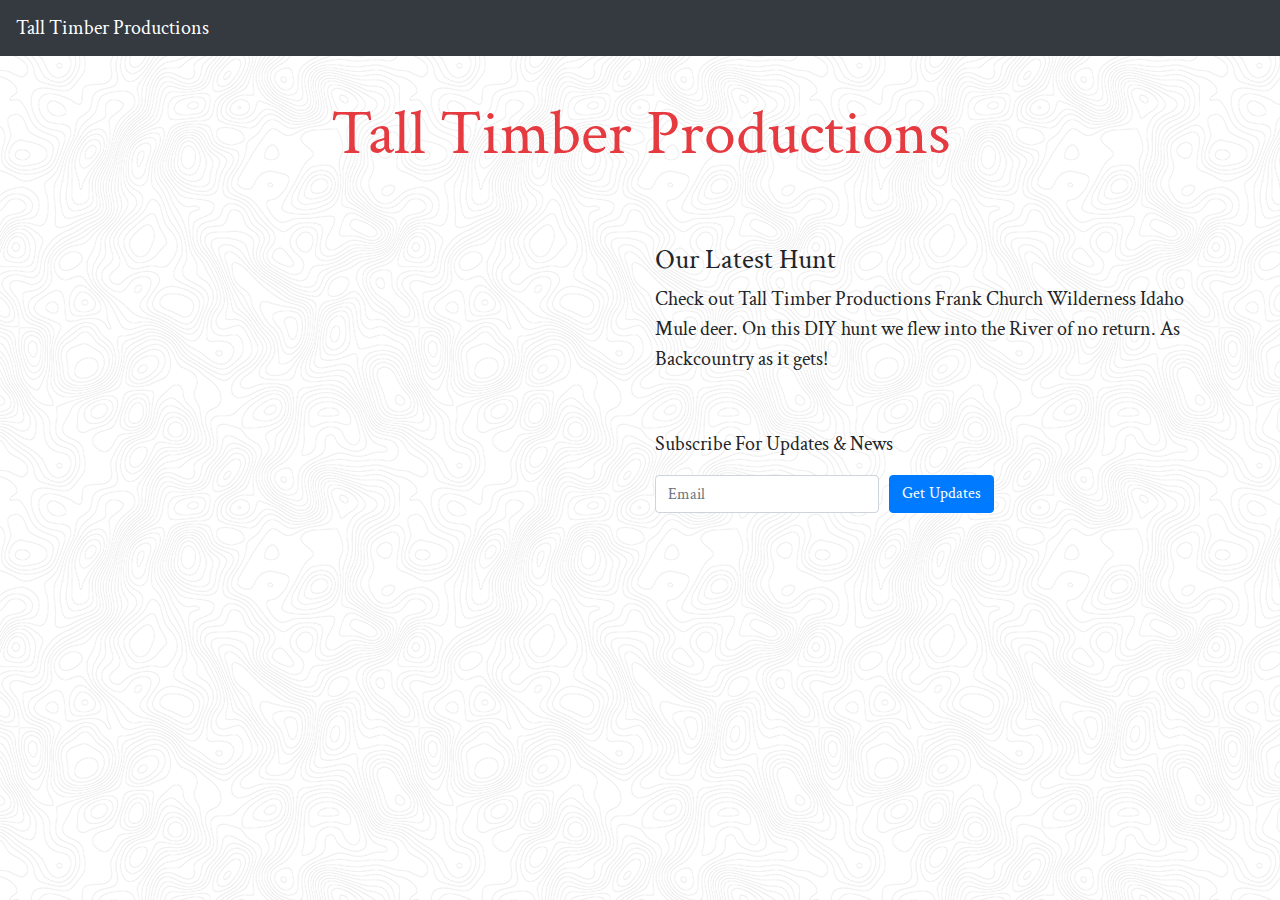
==== index.html @ 74535bc7 "Add background and social icons plus rearange layout" ====
<!doctype html>
<html class="no-js" lang="">
<head>
  <meta charset="utf-8">
  <title></title>
  <meta name="description" content="">
  <meta name="viewport" content="width=device-width, initial-scale=1">
  <link rel="apple-touch-icon" href="icon.png">
  <!-- Place favicon.ico in the root directory -->
  <link rel="stylesheet" href="https://stackpath.bootstrapcdn.com/bootstrap/4.3.1/css/bootstrap.min.css" integrity="sha384-ggOyR0iXCbMQv3Xipma34MD+dH/1fQ784/j6cY/iJTQUOhcWr7x9JvoRxT2MZw1T" crossorigin="anonymous">
  <link rel="stylesheet" href="css/normalize.css">
  <link rel="stylesheet" href="css/main.css">
  <link href="https://fonts.googleapis.com/css?family=Crimson+Text:400,600" rel="stylesheet">
  <link rel="stylesheet" href="https://use.fontawesome.com/releases/v5.7.2/css/all.css" integrity="sha384-fnmOCqbTlWIlj8LyTjo7mOUStjsKC4pOpQbqyi7RrhN7udi9RwhKkMHpvLbHG9Sr" crossorigin="anonymous">
</head>
<body>
  <nav class="navbar navbar-light bg-dark">
    <span style="color: white;" class="navbar-brand mb-0 h1">Tall Timber Productions</span>
    <div class="d-flex flex-row order-2 order-lg-3">
        <ul class="navbar-nav flex-row">
            <li class="nav-item"><a style="color: white; font-size: 24px;" class="nav-link px-2" href="https://www.youtube.com/channel/UCgl9sZSL-n7wH6Cv68ka9Mg"><span class="fab fa-youtube"></span></a></li>
            <li class="nav-item"><a style="color: white; font-size: 24px;" class="nav-link px-2" href="https://www.instagram.com/tall_timber_productions/"><span class="fab fa-instagram"></span></a></li>
        </ul>
      </div>
  </nav>
  <div class="container">
    <div class="row">
      <div class="col-8 offset-2">
        <h1 style="margin: 40px 0px 70px 0px; color: #E53A40; font-size: 64px;" class="text-center">Tall Timber Productions</h1>
      </div>
      <div class="col-6">
        <div class="d-flex justify-content-center">
          <iframe width="560" height="315" src="https://www.youtube.com/embed/cg9wRgguqVc" frameborder="0" allow="accelerometer; autoplay; encrypted-media; gyroscope; picture-in-picture" allowfullscreen></iframe>
        </div>
        </div>
      <div class="col-6">
        <h3>Our Latest Hunt</h3>
        <p class="lead">Check out Tall Timber Productions Frank Church Wilderness Idaho Mule deer. On this DIY hunt we flew into the River of no return. As Backcountry as it gets!</p>
        <p class="lead" style="margin-top: 55px;">Subscribe For Updates & News</p>
        <form class="form-inline" action="https://talltimberproductions.us20.list-manage.com/subscribe/post?u=37000964ca2673ec19d189cc1&amp;id=f3f584d290" method="post" id="mc-embedded-subscribe-form" name="mc-embedded-subscribe-form" class="validate" target="_blank" novalidate>
          <div class="form-row align-items-center">
            <div class="col-auto">
              <label class="sr-only" for="inlineFormInputName">Email</label>
              <input type="email" class="form-control" value="" name="EMAIL" class="email" id="mce-EMAIL" placeholder="Email">
            </div>
            <div class="col-auto">
              <button type="submit" value="Subscribe" name="subscribe" id="mc-embedded-subscribe" class="btn btn-primary">Get Updates</button>
            </div>
          </div>
        </form>
      </div>
    </div>
  </div>
  <script src="https://stackpath.bootstrapcdn.com/bootstrap/4.3.1/js/bootstrap.min.js" integrity="sha384-JjSmVgyd0p3pXB1rRibZUAYoIIy6OrQ6VrjIEaFf/nJGzIxFDsf4x0xIM+B07jRM" crossorigin="anonymous"></script>
  <script src="js/vendor/modernizr-3.6.0.min.js"></script>
  <script src="https://code.jquery.com/jquery-3.3.1.min.js" integrity="sha256-FgpCb/KJQlLNfOu91ta32o/NMZxltwRo8QtmkMRdAu8=" crossorigin="anonymous"></script>
  <script>window.jQuery || document.write('<script src="js/vendor/jquery-3.3.1.min.js"><\/script>')</script>
  <script src="js/plugins.js"></script>
  <script src="js/main.js"></script>
</body>
</html>
---- css/main.css ----
body {
  font-family: 'Crimson Text', serif;
  background-image: url("../img/topography.png");
  background-repeat: repeat;
}
.brand-primary: #E53A40;

h1 {
  color: #E53A40;
}
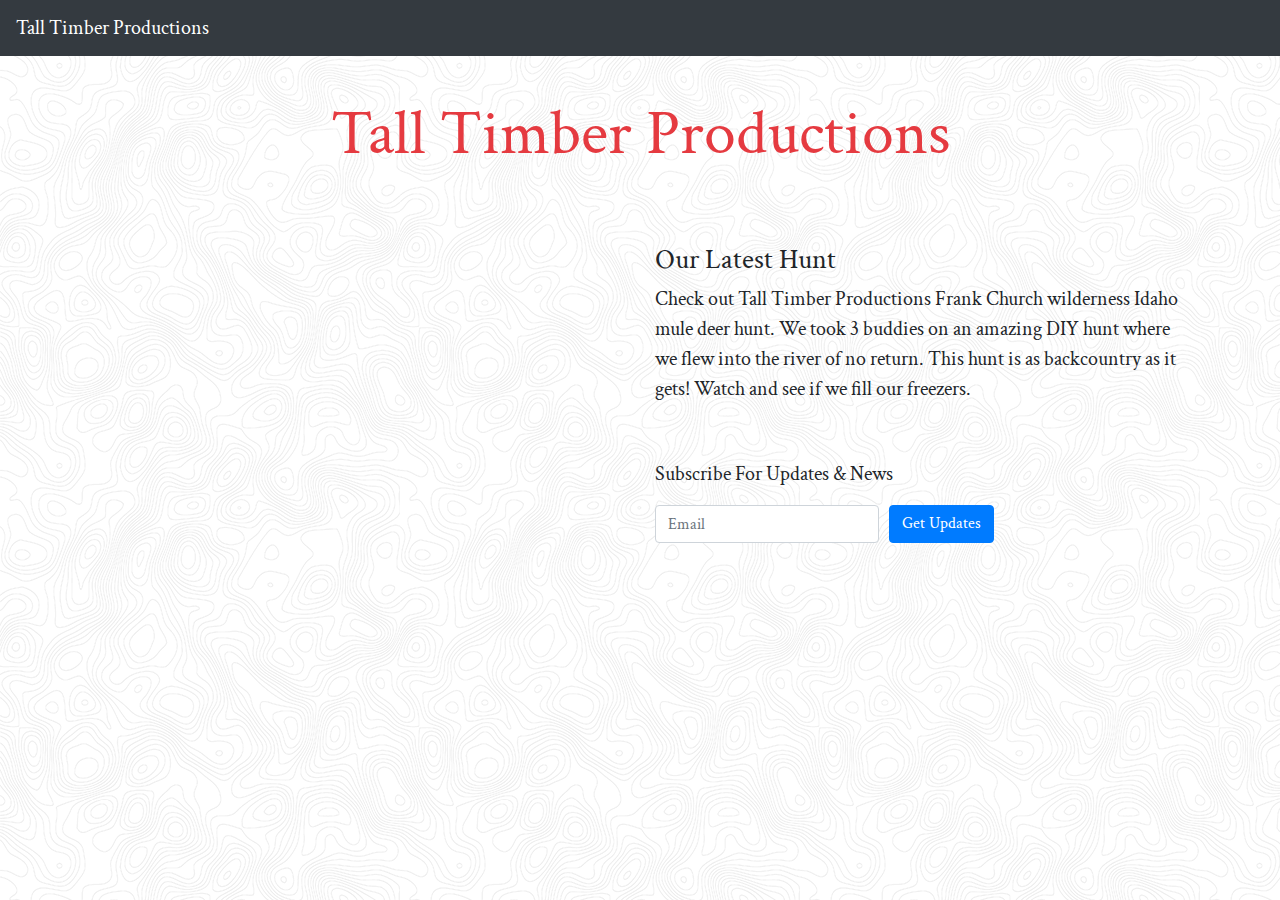
==== commit e451db9d: "Update copy" ====
--- a/index.html
+++ b/index.html
@@ -35,7 +35,7 @@
         </div>
       <div class="col-6">
         <h3>Our Latest Hunt</h3>
-        <p class="lead">Check out Tall Timber Productions Frank Church Wilderness Idaho Mule deer. On this DIY hunt we flew into the River of no return. As Backcountry as it gets!</p>
+        <p class="lead">Check out Tall Timber Productions Frank Church wilderness Idaho mule deer hunt. We took 3 buddies on an amazing DIY hunt where we flew into the river of no return. This hunt is as backcountry as it gets! Watch and see if we fill our freezers.</p>
         <p class="lead" style="margin-top: 55px;">Subscribe For Updates & News</p>
         <form class="form-inline" action="https://talltimberproductions.us20.list-manage.com/subscribe/post?u=37000964ca2673ec19d189cc1&amp;id=f3f584d290" method="post" id="mc-embedded-subscribe-form" name="mc-embedded-subscribe-form" class="validate" target="_blank" novalidate>
           <div class="form-row align-items-center">
--- a/css/main.css
+++ b/css/main.css
@@ -1,6 +1,6 @@
 body {
   font-family: 'Crimson Text', serif;
-  background-image: url("../img/topography.png");
+  background-image: url("/img/topography.png");
   background-repeat: repeat;
 }
 .brand-primary: #E53A40;
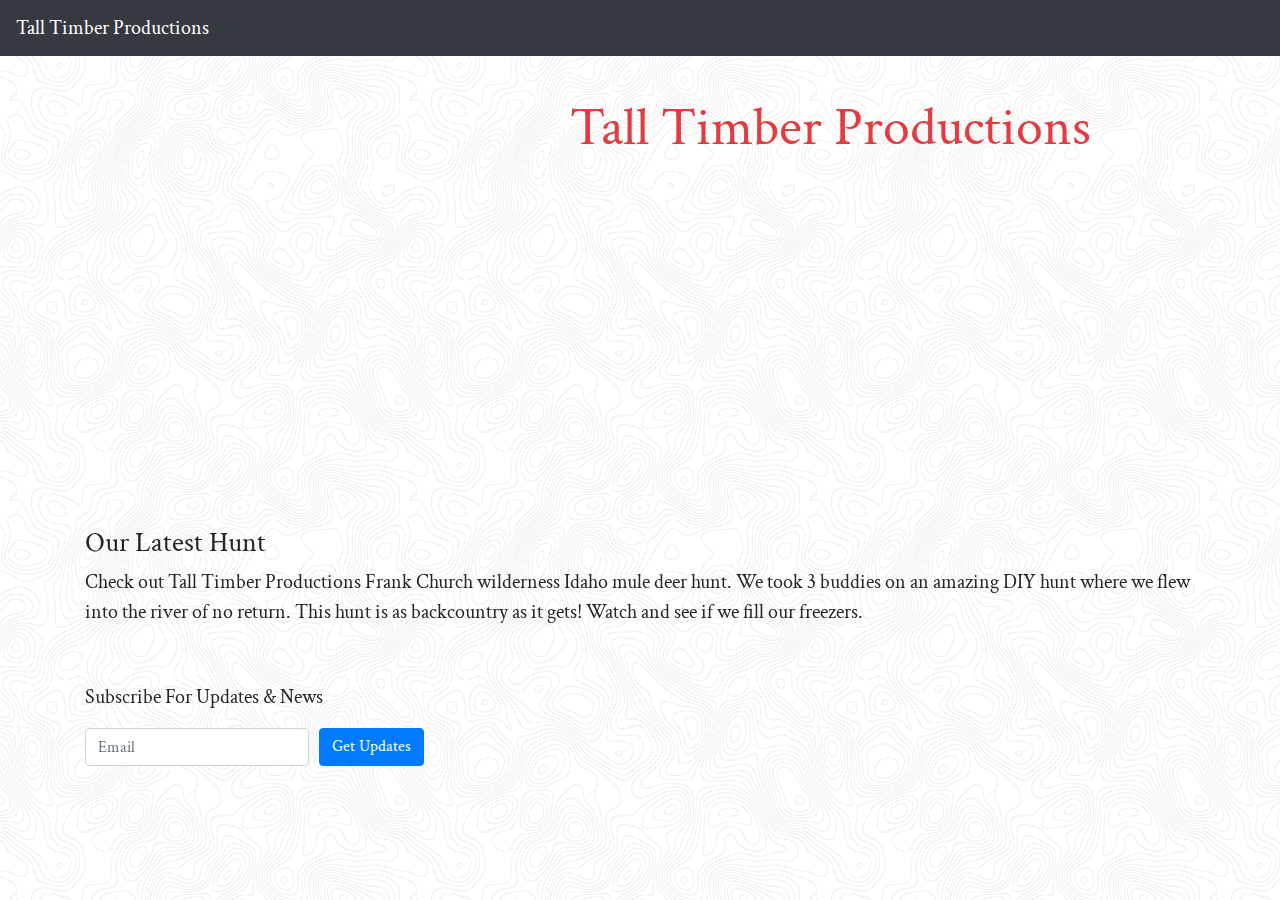
==== commit aeca8c90: "Mobile styles" ====
--- a/index.html
+++ b/index.html
@@ -25,15 +25,15 @@
   </nav>
   <div class="container">
     <div class="row">
-      <div class="col-8 offset-2">
-        <h1 style="margin: 40px 0px 70px 0px; color: #E53A40; font-size: 64px;" class="text-center">Tall Timber Productions</h1>
+      <div class="col-8 offset-2 col-sm-12">
+        <h1 style="margin: 40px 0px 50px 0px; color: #E53A40; font-size: 54px;" class="text-center">Tall Timber Productions</h1>
       </div>
-      <div class="col-6">
+      <div class="col-6 col-sm-12">
         <div class="d-flex justify-content-center">
           <iframe width="560" height="315" src="https://www.youtube.com/embed/cg9wRgguqVc" frameborder="0" allow="accelerometer; autoplay; encrypted-media; gyroscope; picture-in-picture" allowfullscreen></iframe>
         </div>
         </div>
-      <div class="col-6">
+      <div class="col-6 col-sm-12">
         <h3>Our Latest Hunt</h3>
         <p class="lead">Check out Tall Timber Productions Frank Church wilderness Idaho mule deer hunt. We took 3 buddies on an amazing DIY hunt where we flew into the river of no return. This hunt is as backcountry as it gets! Watch and see if we fill our freezers.</p>
         <p class="lead" style="margin-top: 55px;">Subscribe For Updates & News</p>
--- a/css/main.css
+++ b/css/main.css
@@ -3,8 +3,6 @@
   background-image: url("/img/topography.png");
   background-repeat: repeat;
 }
-.brand-primary: #E53A40;
-
 h1 {
-  color: #E53A40;
+  color: #519D9E;
 }
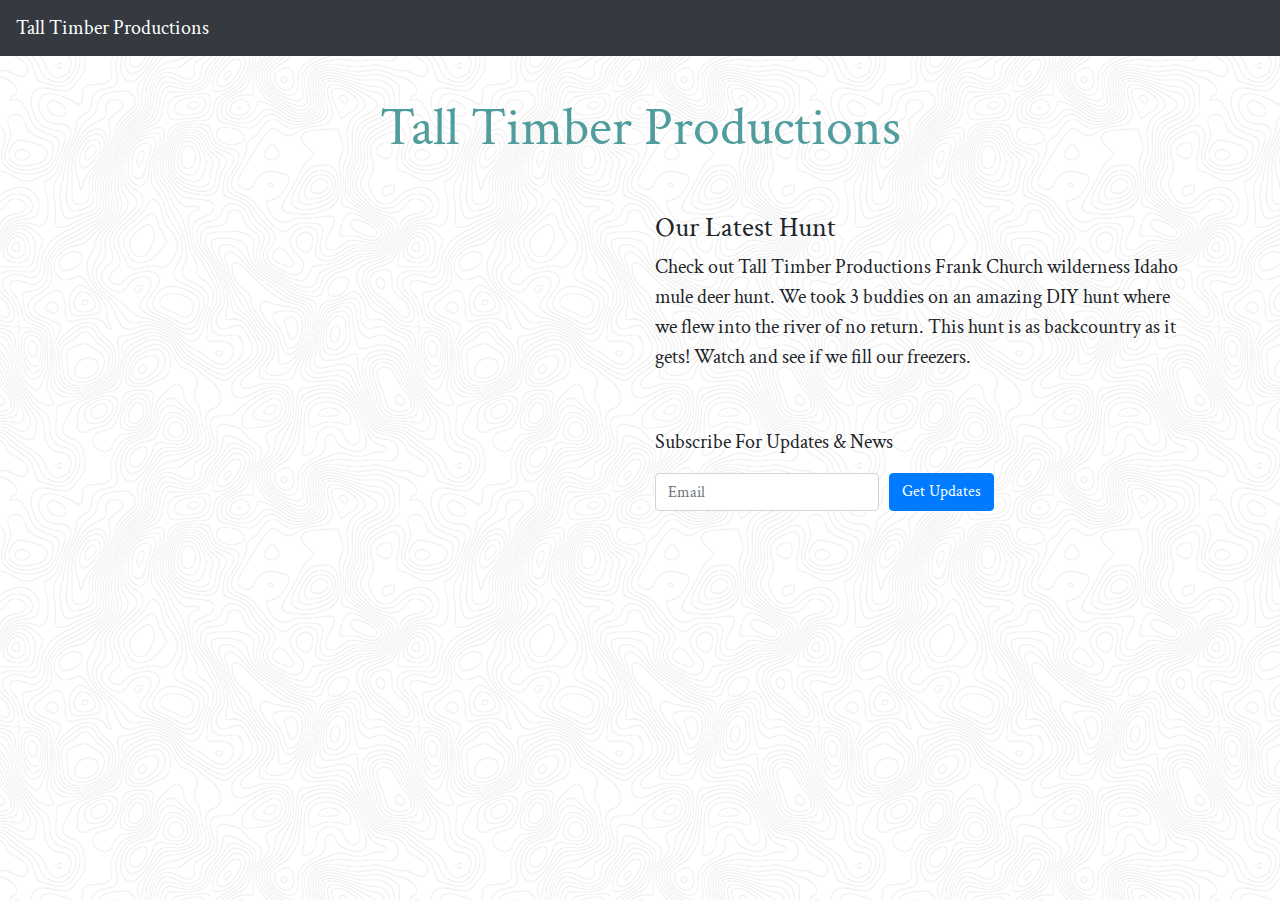
==== commit 33a999ca: "Correct bootstrap grid classes and color inline styles" ====
--- a/index.html
+++ b/index.html
@@ -25,15 +25,15 @@
   </nav>
   <div class="container">
     <div class="row">
-      <div class="col-8 offset-2 col-sm-12">
-        <h1 style="margin: 40px 0px 50px 0px; color: #E53A40; font-size: 54px;" class="text-center">Tall Timber Productions</h1>
+      <div class="col-8 offset-2">
+        <h1 style="margin: 40px 0px 50px 0px; color: #519D9E; font-size: 54px;" class="text-center">Tall Timber Productions</h1>
       </div>
-      <div class="col-6 col-sm-12">
+      <div class="col-lg-6 col-sm-12">
         <div class="d-flex justify-content-center">
           <iframe width="560" height="315" src="https://www.youtube.com/embed/cg9wRgguqVc" frameborder="0" allow="accelerometer; autoplay; encrypted-media; gyroscope; picture-in-picture" allowfullscreen></iframe>
         </div>
         </div>
-      <div class="col-6 col-sm-12">
+      <div class="col-lg-6 col-sm-12">
         <h3>Our Latest Hunt</h3>
         <p class="lead">Check out Tall Timber Productions Frank Church wilderness Idaho mule deer hunt. We took 3 buddies on an amazing DIY hunt where we flew into the river of no return. This hunt is as backcountry as it gets! Watch and see if we fill our freezers.</p>
         <p class="lead" style="margin-top: 55px;">Subscribe For Updates & News</p>
--- a/css/main.css
+++ b/css/main.css
@@ -3,6 +3,3 @@
   background-image: url("/img/topography.png");
   background-repeat: repeat;
 }
-h1 {
-  color: #519D9E;
-}
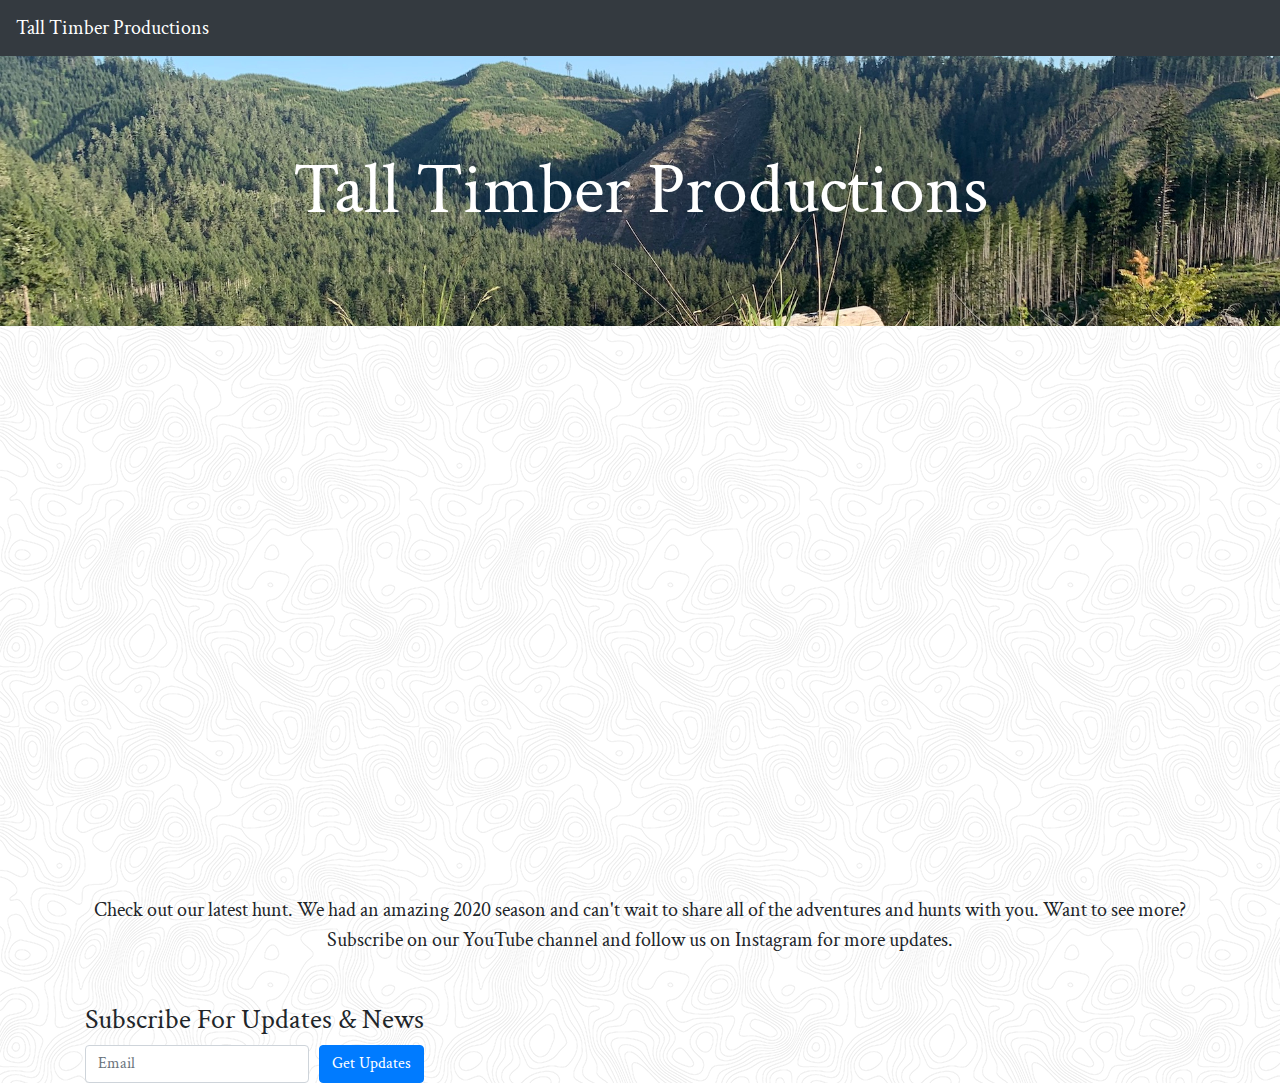
==== commit 30c99581: "content and design updates" ====
--- a/index.html
+++ b/index.html
@@ -23,32 +23,39 @@
         </ul>
       </div>
   </nav>
+  <div class="hero vertical-center">
+    <div class="container">
+      <div class="row">
+        <div class="col-sm-12">
+          <h1 class="text-center display-3 my-5">Tall Timber Productions</h1>
+        </div>
+      </div>
+    </div>
+  </div>
   <div class="container">
     <div class="row">
-      <div class="col-8 offset-2">
-        <h1 style="margin: 40px 0px 50px 0px; color: #519D9E; font-size: 54px;" class="text-center">Tall Timber Productions</h1>
+      <div class="col-xl-12 col-lg-12 col-sm-12">
+        <div class="d-flex justify-content-center">
+          <iframe width="853" height="505" src="https://www.youtube.com/embed/ui8dExFgeCg?controls=0" frameborder="0" allow="accelerometer; autoplay; clipboard-write; encrypted-media; gyroscope; picture-in-picture" allowfullscreen></iframe>
+        </div>
+        <p class="text-center lead mt-3">Check out our latest hunt. We had an amazing 2020 season and can't wait to share all of the adventures and hunts with you. Want to see more? Subscribe on our YouTube channel and follow us on Instagram for more updates.</p>
       </div>
-      <div class="col-lg-6 col-sm-12">
-        <div class="d-flex justify-content-center">
-          <iframe width="560" height="315" src="https://www.youtube.com/embed/cg9wRgguqVc" frameborder="0" allow="accelerometer; autoplay; encrypted-media; gyroscope; picture-in-picture" allowfullscreen></iframe>
-        </div>
-        </div>
-      <div class="col-lg-6 col-sm-12">
-        <h3>Our Latest Hunt</h3>
-        <p class="lead">Check out Tall Timber Productions Frank Church wilderness Idaho mule deer hunt. We took 3 buddies on an amazing DIY hunt where we flew into the river of no return. This hunt is as backcountry as it gets! Watch and see if we fill our freezers.</p>
-        <p class="lead" style="margin-top: 55px;">Subscribe For Updates & News</p>
-        <form class="form-inline" action="https://talltimberproductions.us20.list-manage.com/subscribe/post?u=37000964ca2673ec19d189cc1&amp;id=f3f584d290" method="post" id="mc-embedded-subscribe-form" name="mc-embedded-subscribe-form" class="validate" target="_blank" novalidate>
-          <div class="form-row align-items-center">
-            <div class="col-auto">
-              <label class="sr-only" for="inlineFormInputName">Email</label>
-              <input type="email" class="form-control" value="" name="EMAIL" class="email" id="mce-EMAIL" placeholder="Email">
+    </div>
+    <div class="row">
+      <div class="col-lg-12 mt-3">
+        <h3 class="mt-3">Subscribe For Updates & News</h3>
+          <form class="form-inline" action="https://talltimberproductions.us20.list-manage.com/subscribe/post?u=37000964ca2673ec19d189cc1&amp;id=f3f584d290" method="post" id="mc-embedded-subscribe-form" name="mc-embedded-subscribe-form" class="validate" target="_blank" novalidate>
+            <div class="form-row align-items-center">
+              <div class="col-auto">
+                <label class="sr-only" for="inlineFormInputName">Email</label>
+                <input type="email" class="form-control" value="" name="EMAIL" class="email" id="mce-EMAIL" placeholder="Email">
+              </div>
+              <div class="col-auto">
+                <button type="submit" value="Subscribe" name="subscribe" id="mc-embedded-subscribe" class="btn btn-primary">Get Updates</button>
+              </div>
             </div>
-            <div class="col-auto">
-              <button type="submit" value="Subscribe" name="subscribe" id="mc-embedded-subscribe" class="btn btn-primary">Get Updates</button>
-            </div>
-          </div>
-        </form>
-      </div>
+          </form>
+       </div>
     </div>
   </div>
   <script src="https://stackpath.bootstrapcdn.com/bootstrap/4.3.1/js/bootstrap.min.js" integrity="sha384-JjSmVgyd0p3pXB1rRibZUAYoIIy6OrQ6VrjIEaFf/nJGzIxFDsf4x0xIM+B07jRM" crossorigin="anonymous"></script>
--- a/css/main.css
+++ b/css/main.css
@@ -3,3 +3,17 @@
   background-image: url("/img/topography.png");
   background-repeat: repeat;
 }
+.hero {
+  color: white;
+  background-image: url("../img/talltimbersbg.jpg");
+  background-position: center;
+  background-repeat: no-repeat;
+  background-size: cover;
+  margin-bottom: 3rem;
+  height: 30vh;
+}
+.vertical-center {
+  min-height: 100%;  /* Fallback for browsers do NOT support vh unit */
+  display: flex;
+  align-items: center;
+}
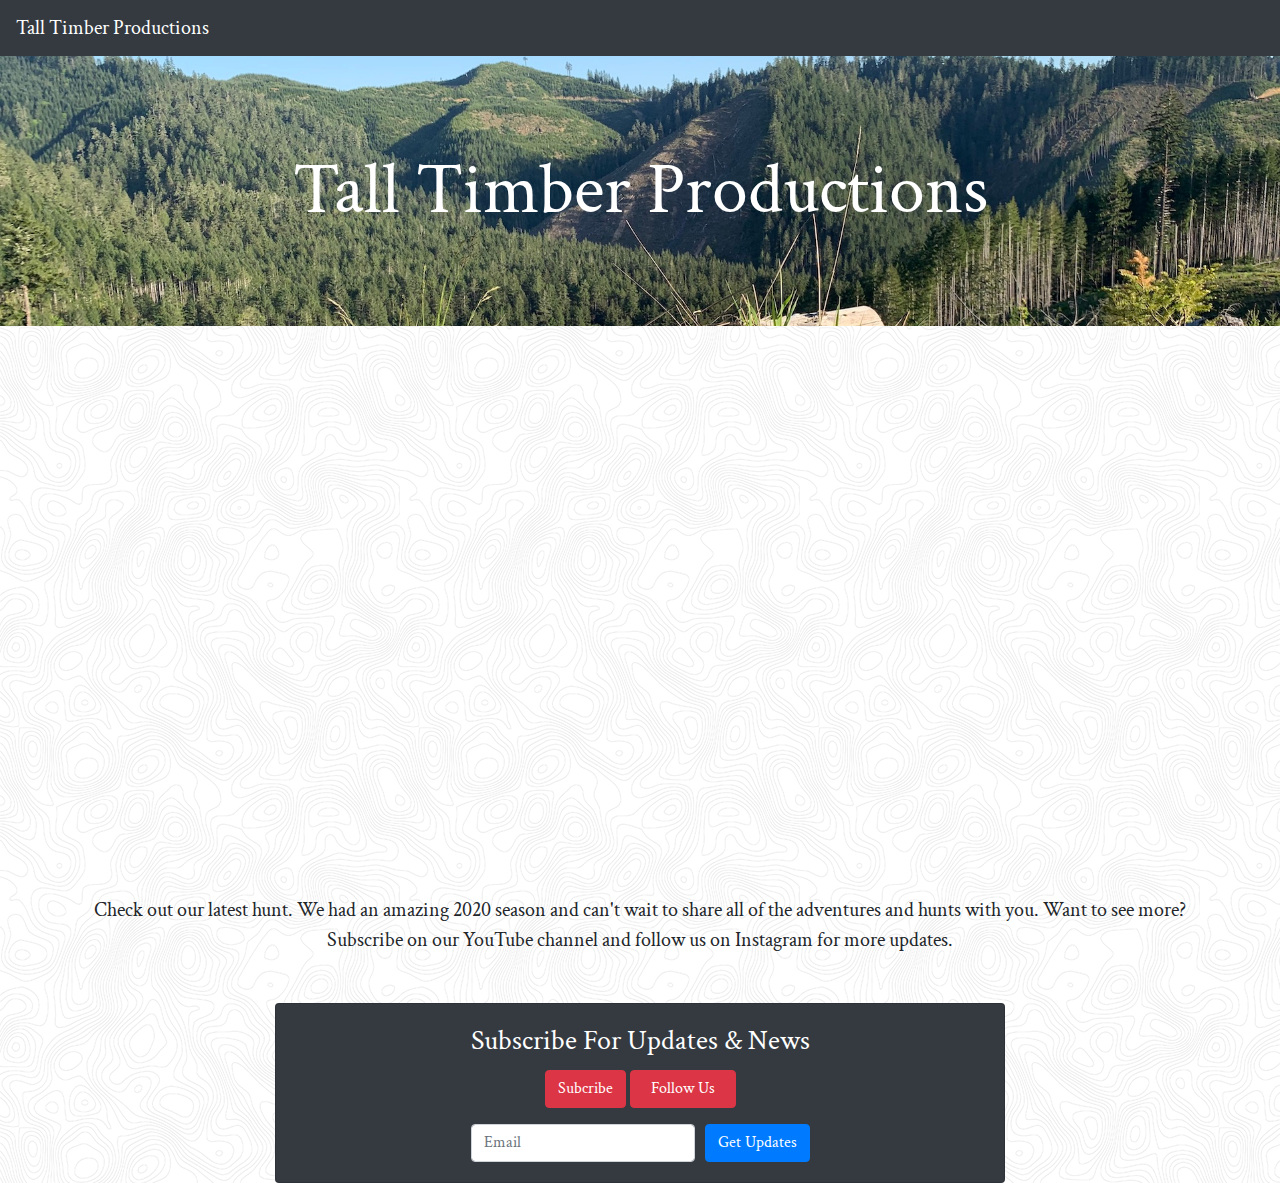
==== commit b6c86489: "more design updates" ====
--- a/index.html
+++ b/index.html
@@ -42,21 +42,27 @@
       </div>
     </div>
     <div class="row">
-      <div class="col-lg-12 mt-3">
-        <h3 class="mt-3">Subscribe For Updates & News</h3>
-          <form class="form-inline" action="https://talltimberproductions.us20.list-manage.com/subscribe/post?u=37000964ca2673ec19d189cc1&amp;id=f3f584d290" method="post" id="mc-embedded-subscribe-form" name="mc-embedded-subscribe-form" class="validate" target="_blank" novalidate>
+      <div class="col-lg-8 offset-lg-2 mt-3">
+        <div class="card text-white bg-dark mt-3 text-center">
+          <div class="card-body">
+          <h3 class="card-title">Subscribe For Updates & News</h3>
+          <button type="button" class="btn btn-danger"><a style="color: white;" href="https://www.youtube.com/channel/UCgl9sZSL-n7wH6Cv68ka9Mg">Subcribe <span class="fab fa-youtube"></span></a></button>
+          <button type="button" class="btn btn-danger"><a style="color: white;" class="px-2" href="https://www.instagram.com/tall_timber_productions/">Follow Us <span class="fab fa-instagram"></span></a></button>
+          <form class="form-inline text-center justify-content-center mt-3" action="https://talltimberproductions.us20.list-manage.com/subscribe/post?u=37000964ca2673ec19d189cc1&amp;id=f3f584d290" method="post" id="mc-embedded-subscribe-form" name="mc-embedded-subscribe-form" class="validate" target="_blank" novalidate>
             <div class="form-row align-items-center">
               <div class="col-auto">
                 <label class="sr-only" for="inlineFormInputName">Email</label>
                 <input type="email" class="form-control" value="" name="EMAIL" class="email" id="mce-EMAIL" placeholder="Email">
               </div>
-              <div class="col-auto">
-                <button type="submit" value="Subscribe" name="subscribe" id="mc-embedded-subscribe" class="btn btn-primary">Get Updates</button>
+                <div class="col-auto">
+                  <button type="submit" value="Subscribe" name="subscribe" id="mc-embedded-subscribe" class="btn btn-primary">Get Updates</button>
+                </div>
               </div>
-            </div>
-          </form>
-       </div>
-    </div>
+            </form>
+          </div>
+        </div>
+      </div>
+    </div><!-- Sign up form row -->
   </div>
   <script src="https://stackpath.bootstrapcdn.com/bootstrap/4.3.1/js/bootstrap.min.js" integrity="sha384-JjSmVgyd0p3pXB1rRibZUAYoIIy6OrQ6VrjIEaFf/nJGzIxFDsf4x0xIM+B07jRM" crossorigin="anonymous"></script>
   <script src="js/vendor/modernizr-3.6.0.min.js"></script>
--- a/css/main.css
+++ b/css/main.css
@@ -1,6 +1,6 @@
 body {
   font-family: 'Crimson Text', serif;
-  background-image: url("/img/topography.png");
+  background-image: url("../img/topography.png");
   background-repeat: repeat;
 }
 .hero {
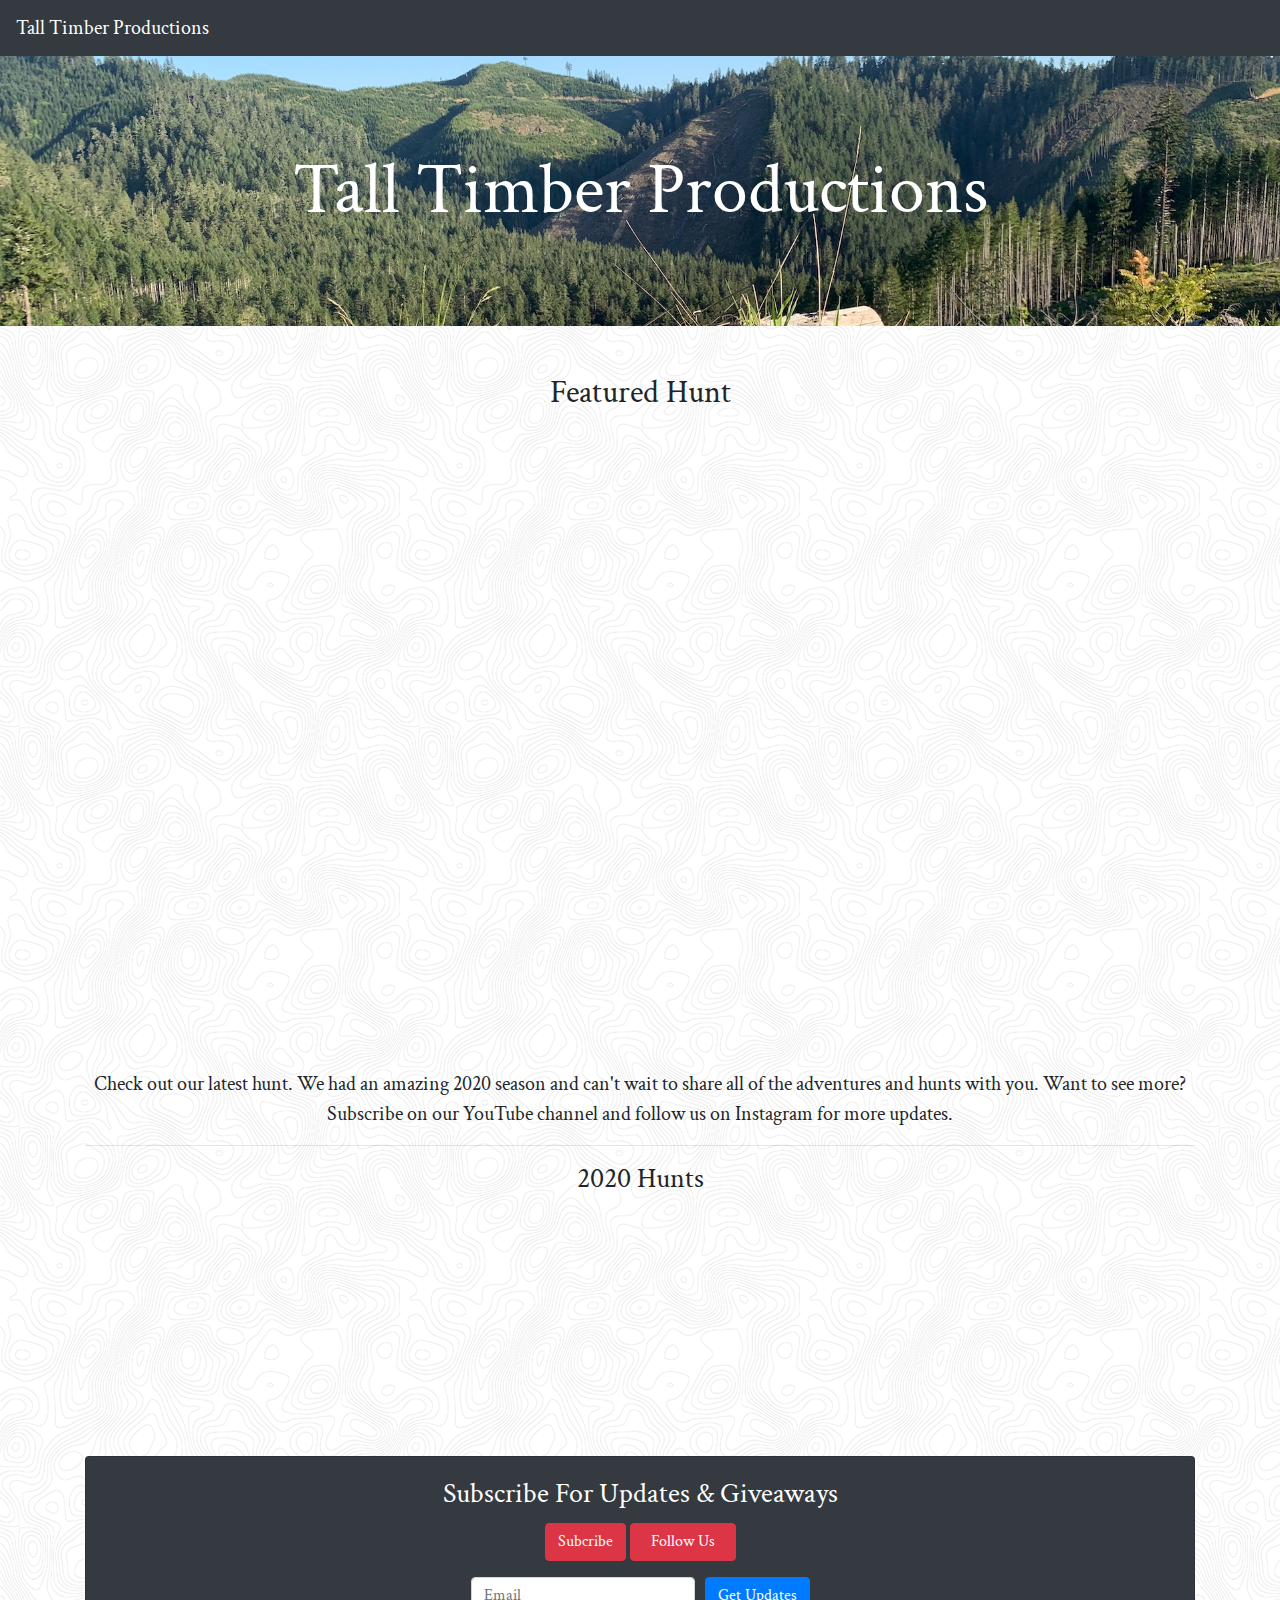
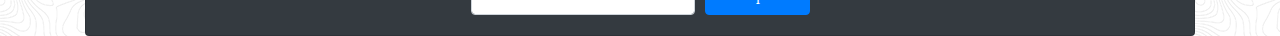
==== commit 5912bed1: "More videos" ====
--- a/index.html
+++ b/index.html
@@ -35,17 +35,42 @@
   <div class="container">
     <div class="row">
       <div class="col-xl-12 col-lg-12 col-sm-12">
-        <div class="d-flex justify-content-center">
+        <div class=" justify-content-center">
+          <h2 class="text-center mb-3">Featured Hunt</h2>
+          <div class="embed-responsive embed-responsive-16by9">
+            <iframe width="853" height="505" src="https://www.youtube.com/embed/3ZsJ3sCHYLI" frameborder="0" allow="accelerometer; autoplay; clipboard-write; encrypted-media; gyroscope; picture-in-picture" allowfullscreen></iframe>
+          </div>
+        </div>
+        <p class="text-center lead mt-3">Check out our latest hunt. We had an amazing 2020 season and can't wait to share all of the adventures and hunts with you. Want to see more? Subscribe on our YouTube channel and follow us on Instagram for more updates.</p>
+        <hr />
+      </div>
+    </div><!-- Featured Video Row-->
+    <div class="row">
+      <div class="col-sm-12 col-lg-12 mb-3">
+        <h3 class="text-center mb-3">2020 Hunts</h3>
+      </div>
+      <div class="col-sm-12 col-md-6 col-lg-4">
+        <div class="embed-responsive embed-responsive-16by9">
           <iframe width="853" height="505" src="https://www.youtube.com/embed/ui8dExFgeCg?controls=0" frameborder="0" allow="accelerometer; autoplay; clipboard-write; encrypted-media; gyroscope; picture-in-picture" allowfullscreen></iframe>
         </div>
-        <p class="text-center lead mt-3">Check out our latest hunt. We had an amazing 2020 season and can't wait to share all of the adventures and hunts with you. Want to see more? Subscribe on our YouTube channel and follow us on Instagram for more updates.</p>
       </div>
-    </div>
+      <div class="col-sm-12 col-md-6 col-lg-4">
+        <div class="embed-responsive embed-responsive-16by9">
+          <iframe width="853" height="505" src="https://www.youtube.com/embed/pvLHa642A7Q" frameborder="0" allow="accelerometer; autoplay; clipboard-write; encrypted-media; gyroscope; picture-in-picture" allowfullscreen></iframe>
+        </div>
+      </div>
+      <div class="col-sm-12 col-md-6 col-lg-4">
+        <div class="embed-responsive embed-responsive-16by9">
+          <iframe width="853" height="505" src="https://www.youtube.com/embed/mCl7IHjxlf4" frameborder="0" allow="accelerometer; autoplay; clipboard-write; encrypted-media; gyroscope; picture-in-picture" allowfullscreen></iframe>
+        </div>
+      </div>
+
+    </div><!--More Videos Row-->
     <div class="row">
-      <div class="col-lg-8 offset-lg-2 mt-3">
+      <div class="col-sm-2 col-lg-12 mt-3">
         <div class="card text-white bg-dark mt-3 text-center">
           <div class="card-body">
-          <h3 class="card-title">Subscribe For Updates & News</h3>
+          <h3 class="card-title">Subscribe For Updates & Giveaways</h3>
           <button type="button" class="btn btn-danger"><a style="color: white;" href="https://www.youtube.com/channel/UCgl9sZSL-n7wH6Cv68ka9Mg">Subcribe <span class="fab fa-youtube"></span></a></button>
           <button type="button" class="btn btn-danger"><a style="color: white;" class="px-2" href="https://www.instagram.com/tall_timber_productions/">Follow Us <span class="fab fa-instagram"></span></a></button>
           <form class="form-inline text-center justify-content-center mt-3" action="https://talltimberproductions.us20.list-manage.com/subscribe/post?u=37000964ca2673ec19d189cc1&amp;id=f3f584d290" method="post" id="mc-embedded-subscribe-form" name="mc-embedded-subscribe-form" class="validate" target="_blank" novalidate>
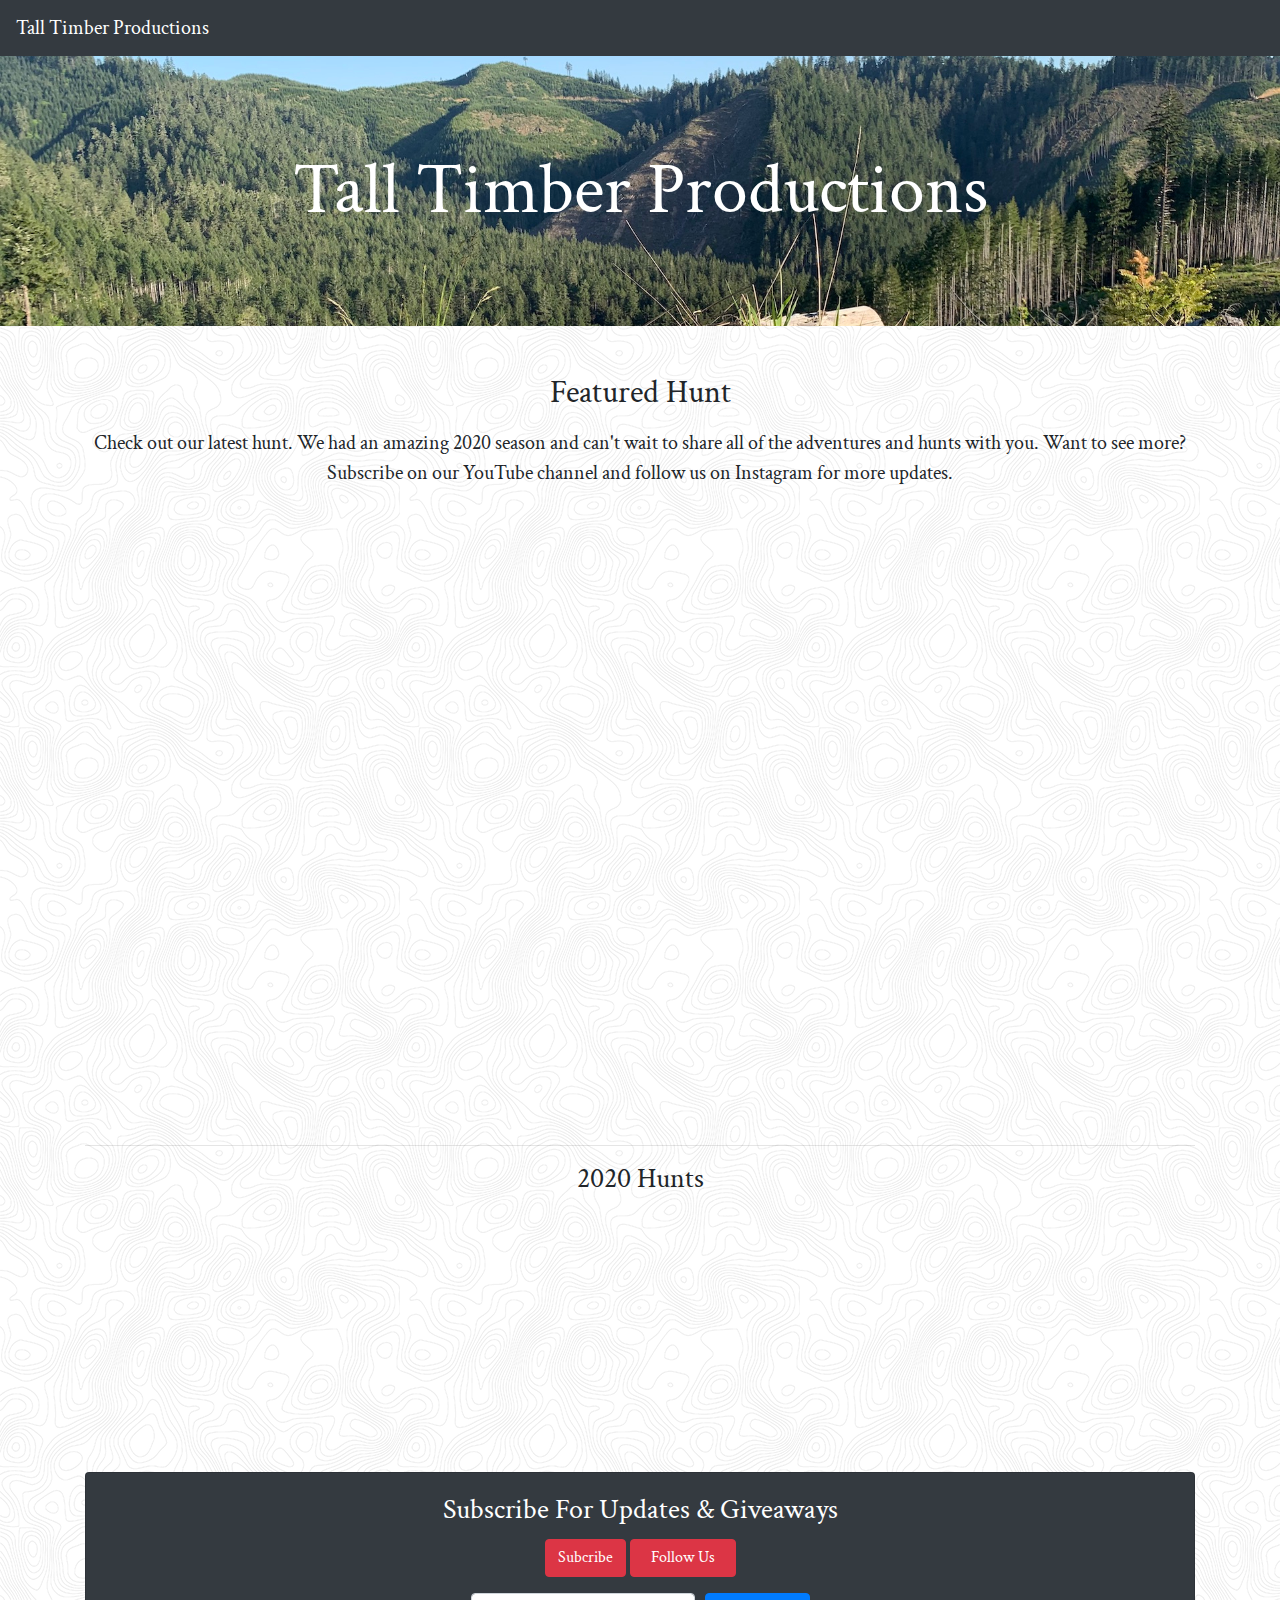
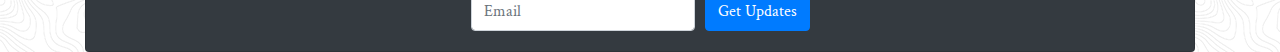
==== commit f456375a: "content updates" ====
--- a/index.html
+++ b/index.html
@@ -37,11 +37,12 @@
       <div class="col-xl-12 col-lg-12 col-sm-12">
         <div class=" justify-content-center">
           <h2 class="text-center mb-3">Featured Hunt</h2>
+          <p class="text-center lead mt-3">Check out our latest hunt. We had an amazing 2020 season and can't wait to share all of the adventures and hunts with you. Want to see more? Subscribe on our YouTube channel and follow us on Instagram for more updates.</p>
+
           <div class="embed-responsive embed-responsive-16by9">
             <iframe width="853" height="505" src="https://www.youtube.com/embed/3ZsJ3sCHYLI" frameborder="0" allow="accelerometer; autoplay; clipboard-write; encrypted-media; gyroscope; picture-in-picture" allowfullscreen></iframe>
           </div>
         </div>
-        <p class="text-center lead mt-3">Check out our latest hunt. We had an amazing 2020 season and can't wait to share all of the adventures and hunts with you. Want to see more? Subscribe on our YouTube channel and follow us on Instagram for more updates.</p>
         <hr />
       </div>
     </div><!-- Featured Video Row-->
@@ -49,17 +50,17 @@
       <div class="col-sm-12 col-lg-12 mb-3">
         <h3 class="text-center mb-3">2020 Hunts</h3>
       </div>
-      <div class="col-sm-12 col-md-6 col-lg-4">
+      <div class="col-sm-12 col-md-6 col-lg-4 mb-3">
         <div class="embed-responsive embed-responsive-16by9">
           <iframe width="853" height="505" src="https://www.youtube.com/embed/ui8dExFgeCg?controls=0" frameborder="0" allow="accelerometer; autoplay; clipboard-write; encrypted-media; gyroscope; picture-in-picture" allowfullscreen></iframe>
         </div>
       </div>
-      <div class="col-sm-12 col-md-6 col-lg-4">
+      <div class="col-sm-12 col-md-6 col-lg-4 mb-3">
         <div class="embed-responsive embed-responsive-16by9">
           <iframe width="853" height="505" src="https://www.youtube.com/embed/pvLHa642A7Q" frameborder="0" allow="accelerometer; autoplay; clipboard-write; encrypted-media; gyroscope; picture-in-picture" allowfullscreen></iframe>
         </div>
       </div>
-      <div class="col-sm-12 col-md-6 col-lg-4">
+      <div class="col-sm-12 col-md-6 col-lg-4 mb-3">
         <div class="embed-responsive embed-responsive-16by9">
           <iframe width="853" height="505" src="https://www.youtube.com/embed/mCl7IHjxlf4" frameborder="0" allow="accelerometer; autoplay; clipboard-write; encrypted-media; gyroscope; picture-in-picture" allowfullscreen></iframe>
         </div>
